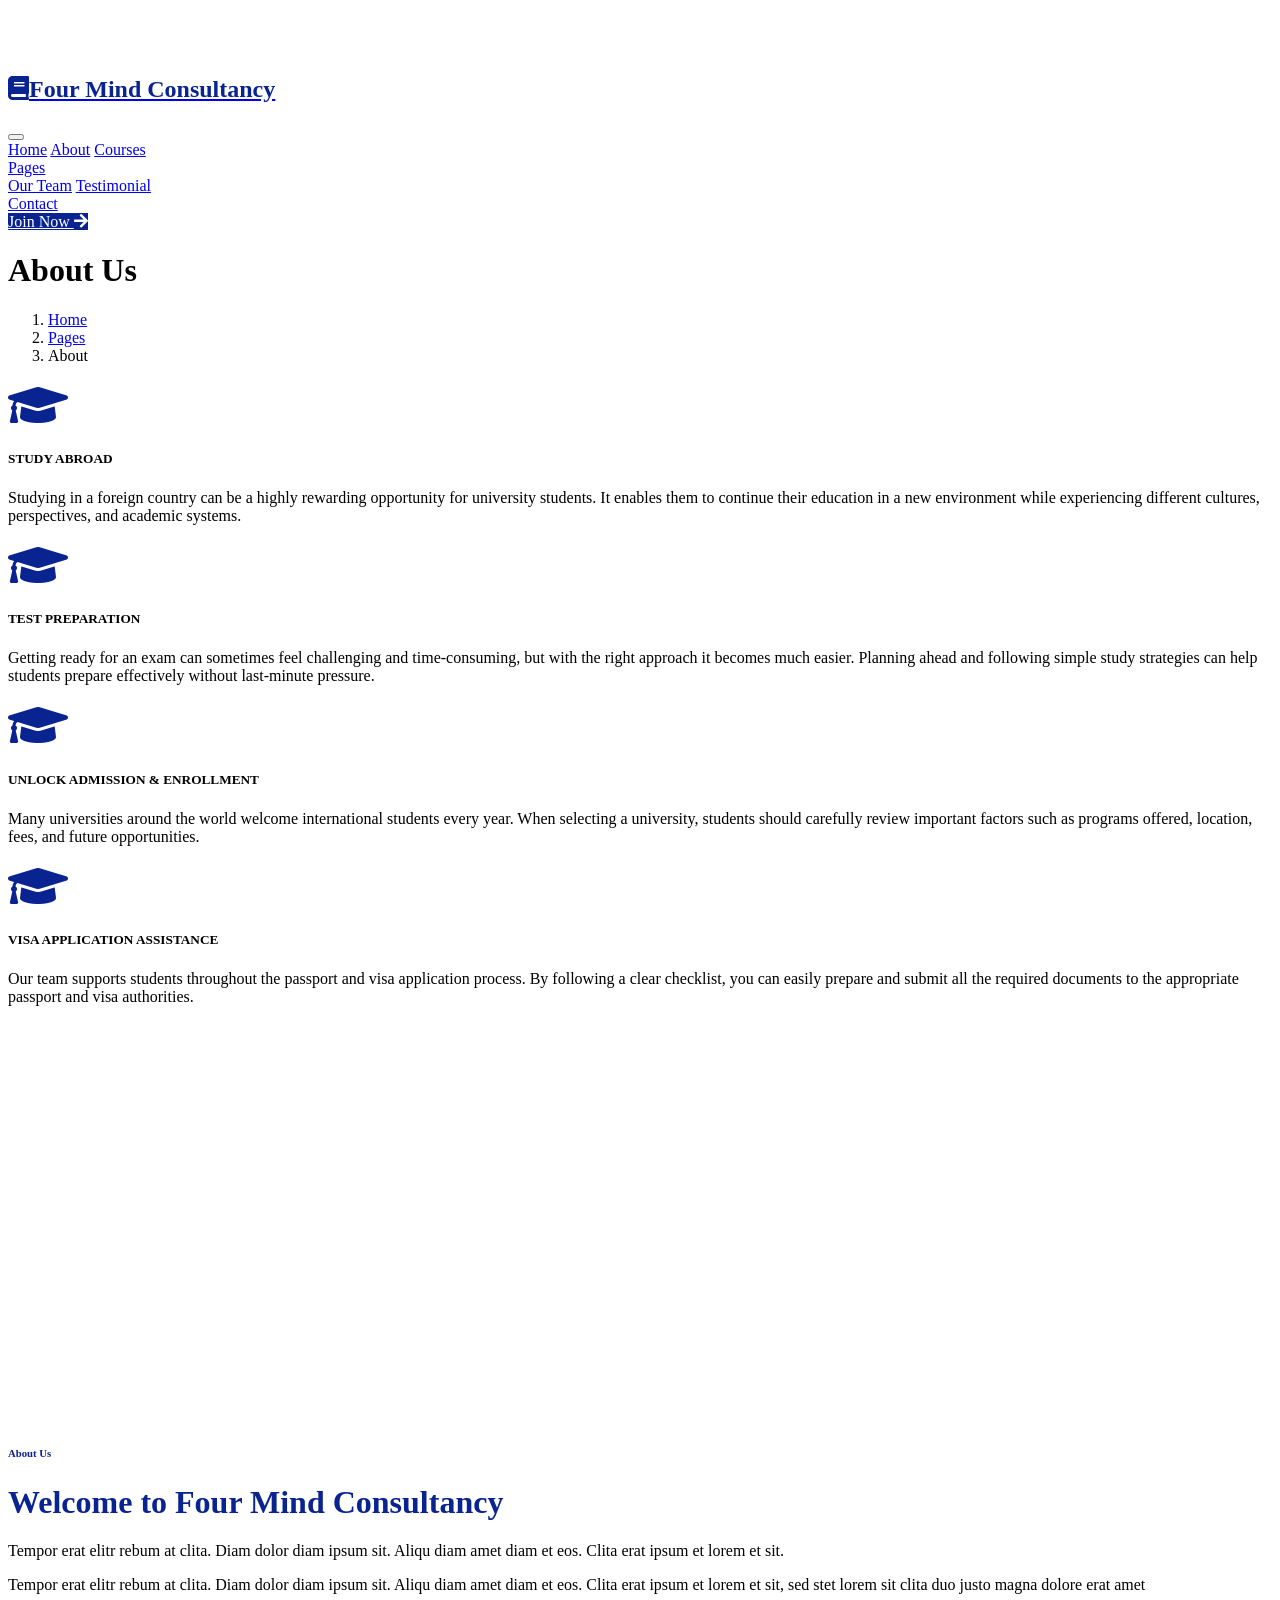
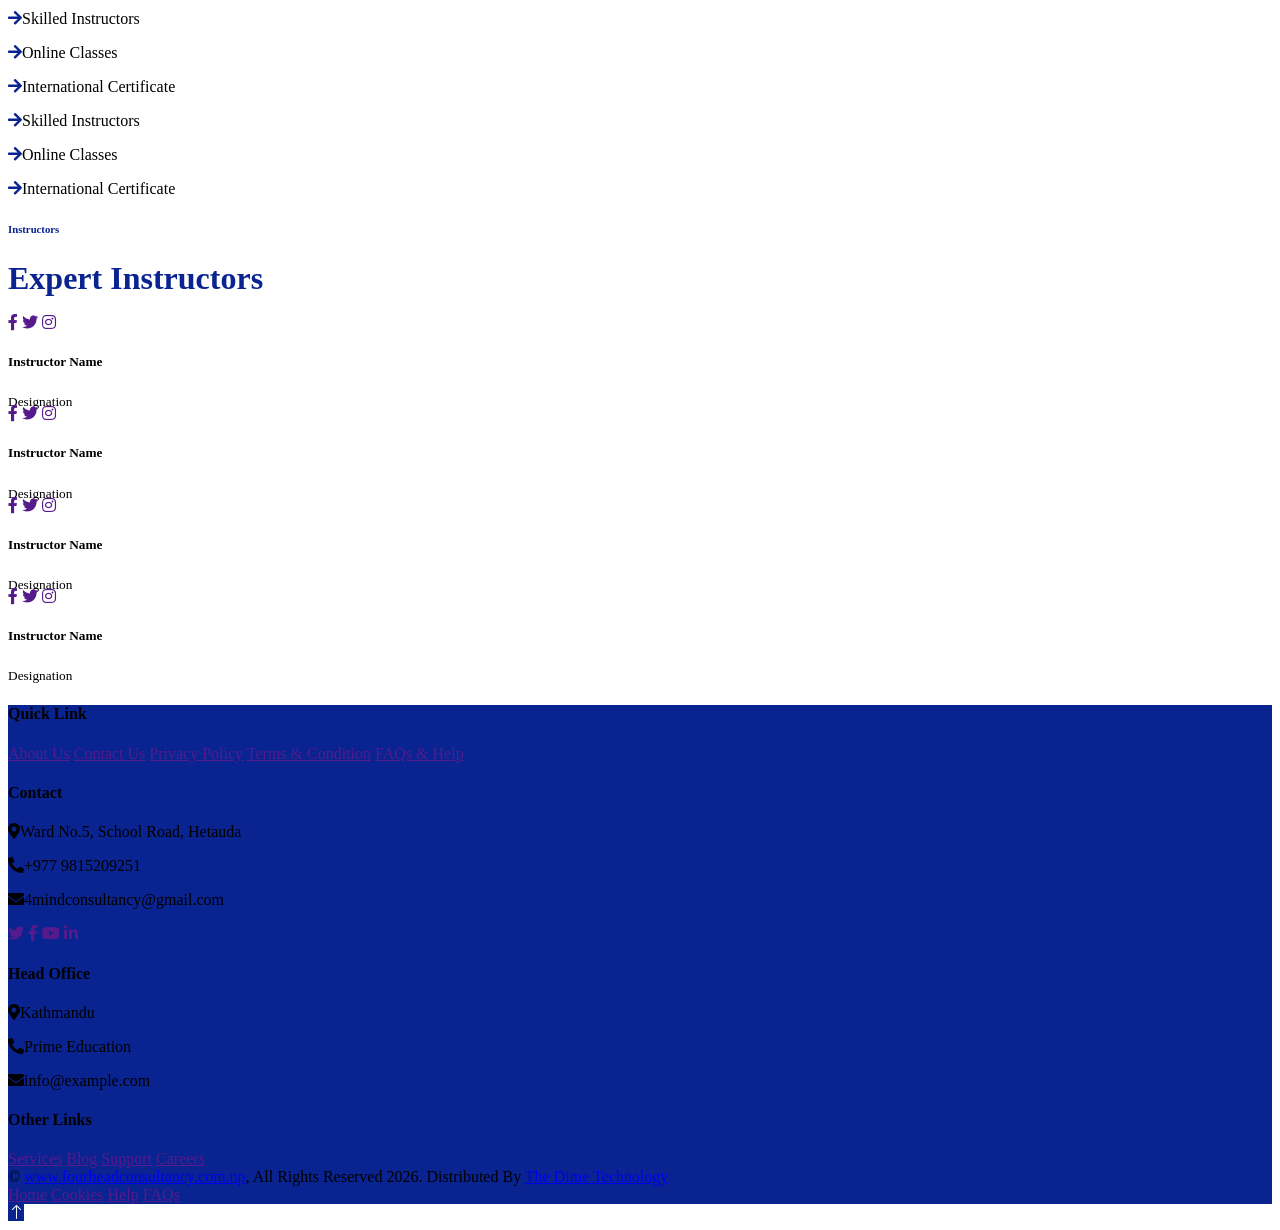
==== about.html @ 0356d461 "Add files via upload" ====
<!DOCTYPE html>
<html lang="en">

<head>
    <meta charset="utf-8">
    <title>Four Mind Consultancy</title>
    <meta content="width=device-width, initial-scale=1.0" name="viewport">
    <meta content="" name="keywords">
    <meta content="" name="description">

    <!-- Favicon -->
    <link href="img/favicon.ico" rel="icon">

    <!-- Google Web Fonts -->
    <link rel="preconnect" href="https://fonts.googleapis.com">
    <link rel="preconnect" href="https://fonts.gstatic.com" crossorigin>
    <link href="https://fonts.googleapis.com/css2?family=Heebo:wght@400;500;600&family=Nunito:wght@600;700;800&display=swap" rel="stylesheet">

    <!-- Icon Font Stylesheet -->
    <link href="https://cdnjs.cloudflare.com/ajax/libs/font-awesome/5.10.0/css/all.min.css" rel="stylesheet">
    <link href="https://cdn.jsdelivr.net/npm/bootstrap-icons@1.4.1/font/bootstrap-icons.css" rel="stylesheet">

    <!-- Libraries Stylesheet -->
    <link href="lib/animate/animate.min.css" rel="stylesheet">
    <link href="lib/owlcarousel/assets/owl.carousel.min.css" rel="stylesheet">

    <!-- Customized Bootstrap Stylesheet -->
    <link href="css/bootstrap.min.css" rel="stylesheet">

    <!-- Template Stylesheet -->
    <link href="css/style.css" rel="stylesheet">
</head>

<body>
    <!-- Spinner Start -->
    <div id="spinner" class="show bg-white position-fixed translate-middle w-100 vh-100 top-50 start-50 d-flex align-items-center justify-content-center">
        <div class="spinner-border text-primary" style="width: 3rem; height: 3rem;" role="status">
            <span class="sr-only">Loading...</span>
        </div>
    </div>
    <!-- Spinner End -->


<!-- Navbar Start -->
    <nav class="navbar navbar-expand-lg bg-white navbar-light shadow sticky-top p-0">
        <a href="index.html" class="navbar-brand d-flex align-items-center px-4 px-lg-5">
            <h2 class="m-0" style="color:#092391;"><i class="fa fa-book me-3"></i>Four Mind Consultancy</h2>
        </a>
        <button type="button" class="navbar-toggler me-4" data-bs-toggle="collapse" data-bs-target="#navbarCollapse">
            <span class="navbar-toggler-icon"></span>
        </button>
        <div class="collapse navbar-collapse" id="navbarCollapse">
            <div class="navbar-nav ms-auto p-4 p-lg-0">
                <a href="index.html" class="nav-item nav-link active">Home</a>
                <a href="about.html" class="nav-item nav-link">About</a>
                <a href="courses.html" class="nav-item nav-link">Courses</a>
                <div class="nav-item dropdown">
                    <a href="#" class="nav-link dropdown-toggle" data-bs-toggle="dropdown">Pages</a>
                    <div class="dropdown-menu fade-down m-0">
                        <a href="team.html" class="dropdown-item">Our Team</a>
                        <a href="testimonial.html" class="dropdown-item">Testimonial</a>
                    </div>
                </div>
                <a href="contact.html" class="nav-item nav-link">Contact</a>
            </div>
            <a href="" class="btn py-4 px-lg-5 d-none d-lg-block" style="background-color:#092391; color:#fff;">Join Now <i class="fa fa-arrow-right ms-3"></i></a>
        </div>
    </nav>
    <!-- Navbar End -->


    <!-- Header Start -->
    <div class="container-fluid bg-primary py-5 mb-5 page-header">
        <div class="container py-5">
            <div class="row justify-content-center">
                <div class="col-lg-10 text-center">
                    <h1 class="display-3 text-white animated slideInDown">About Us</h1>
                    <nav aria-label="breadcrumb">
                        <ol class="breadcrumb justify-content-center">
                            <li class="breadcrumb-item"><a class="text-white" href="#">Home</a></li>
                            <li class="breadcrumb-item"><a class="text-white" href="#">Pages</a></li>
                            <li class="breadcrumb-item text-white active" aria-current="page">About</li>
                        </ol>
                    </nav>
                </div>
            </div>
        </div>
    </div>
    <!-- Header End -->


    <!-- Service Start -->
    <div class="container-xxl py-5">
        <div class="container">
            <div class="row g-4">
                <div class="col-lg-3 col-sm-6 wow fadeInUp" data-wow-delay="0.1s">
                    <div class="service-item text-center pt-3">
                        <div class="p-4">
                            <i class="fa fa-3x fa-graduation-cap mb-4" style="color:#092391;"></i>
                            <h5 class="mb-3">STUDY ABROAD</h5>
                            <p>Studying in a foreign country can be a highly rewarding opportunity for university students. It enables them to continue their education in a new environment while experiencing different cultures, perspectives, and academic systems.</p>
                        </div>
                    </div>
                </div>
                <div class="col-lg-3 col-sm-6 wow fadeInUp" data-wow-delay="0.3s">
                    <div class="service-item text-center pt-3">
                        <div class="p-4">
                            <i class="fa fa-3x fa-graduation-cap mb-4" style="color:#092391;"></i>
                            <h5 class="mb-3">TEST PREPARATION</h5>
                            <p>Getting ready for an exam can sometimes feel challenging and time-consuming, but with the right approach it becomes much easier. Planning ahead and following simple study strategies can help students prepare effectively without last-minute pressure.</p>
                        </div>
                    </div>
                </div>
                <div class="col-lg-3 col-sm-6 wow fadeInUp" data-wow-delay="0.5s">
                    <div class="service-item text-center pt-3">
                        <div class="p-4">
                            <i class="fa fa-3x fa-graduation-cap mb-4" style="color:#092391;"></i>
                            <h5 class="mb-3">UNLOCK ADMISSION & ENROLLMENT</h5>
                            <p>Many universities around the world welcome international students every year. When selecting a university, students should carefully review important factors such as programs offered, location, fees, and future opportunities.</p>
                        </div>
                    </div>
                </div>
                <div class="col-lg-3 col-sm-6 wow fadeInUp" data-wow-delay="0.7s">
                    <div class="service-item text-center pt-3">
                        <div class="p-4">
                            <i class="fa fa-3x fa-graduation-cap mb-4" style="color:#092391;"></i>
                            <h5 class="mb-3">VISA APPLICATION ASSISTANCE</h5>
                            <p>Our team supports students throughout the passport and visa application process. By following a clear checklist, you can easily prepare and submit all the required documents to the appropriate passport and visa authorities.</p>
                        </div>
                    </div>
                </div>
            </div>
        </div>
    </div>
    <!-- Service End -->


    <!-- About Start -->
    <div class="container-xxl py-5">
        <div class="container">
            <div class="row g-5">
                <div class="col-lg-6 wow fadeInUp" data-wow-delay="0.1s" style="min-height: 400px;">
                    <div class="position-relative h-100">
                        <img class="img-fluid position-absolute w-100 h-100" src="img/about.jpg" alt="" style="object-fit: cover;">
                    </div>
                </div>
                <div class="col-lg-6 wow fadeInUp" data-wow-delay="0.3s">
                    <h6 class="section-title bg-white text-start pe-3" style="color:#092391;">About Us</h6>
                    <h1 class="mb-4" style="color:#092391;">Welcome to Four Mind Consultancy</h1>
                    <p class="mb-4">Tempor erat elitr rebum at clita. Diam dolor diam ipsum sit. Aliqu diam amet diam et eos. Clita erat ipsum et lorem et sit.</p>
                    <p class="mb-4">Tempor erat elitr rebum at clita. Diam dolor diam ipsum sit. Aliqu diam amet diam et eos. Clita erat ipsum et lorem et sit, sed stet lorem sit clita duo justo magna dolore erat amet</p>
                    <div class="row gy-2 gx-4 mb-4">
                        <div class="col-sm-6">
                            <p class="mb-0"><i class="fa fa-arrow-right me-2" style="color:#092391;"></i>Skilled Instructors</p>
                        </div>
                        <div class="col-sm-6">
                            <p class="mb-0"><i class="fa fa-arrow-right me-2" style="color:#092391;"></i>Online Classes</p>
                        </div>
                        <div class="col-sm-6">
                            <p class="mb-0"><i class="fa fa-arrow-right me-2" style="color:#092391;"></i>International Certificate</p>
                        </div>
                        <div class="col-sm-6">
                            <p class="mb-0"><i class="fa fa-arrow-right me-2" style="color:#092391;"></i>Skilled Instructors</p>
                        </div>
                        <div class="col-sm-6">
                            <p class="mb-0"><i class="fa fa-arrow-right me-2" style="color:#092391;"></i>Online Classes</p>
                        </div>
                        <div class="col-sm-6">
                            <p class="mb-0"><i class="fa fa-arrow-right me-2" style="color:#092391;"></i>International Certificate</p>
                        </div>
                    </div>
                </div>
            </div>
        </div>
    </div>
    <!-- About End -->


    <!-- Team Start -->
    <div class="container-xxl py-5">
        <div class="container">
            <div class="text-center wow fadeInUp" data-wow-delay="0.1s">
                <h6 class="section-title bg-white text-center px-3" style="color:#092391;">Instructors</h6>
                <h1 class="mb-5" style="color:#092391;">Expert Instructors</h1>
            </div>
            <div class="row g-4">
                <div class="col-lg-3 col-md-6 wow fadeInUp" data-wow-delay="0.1s">
                    <div class="team-item bg-light">
                        <div class="overflow-hidden">
                            <img class="img-fluid" src="img/team-1.jpg" alt="">
                        </div>
                        <div class="position-relative d-flex justify-content-center" style="margin-top: -23px;">
                            <div class="bg-light d-flex justify-content-center pt-2 px-1">
                                <a class="btn btn-sm-square btn-primary mx-1" href=""><i class="fab fa-facebook-f"></i></a>
                                <a class="btn btn-sm-square btn-primary mx-1" href=""><i class="fab fa-twitter"></i></a>
                                <a class="btn btn-sm-square btn-primary mx-1" href=""><i class="fab fa-instagram"></i></a>
                            </div>
                        </div>
                        <div class="text-center p-4">
                            <h5 class="mb-0">Instructor Name</h5>
                            <small>Designation</small>
                        </div>
                    </div>
                </div>
                <div class="col-lg-3 col-md-6 wow fadeInUp" data-wow-delay="0.3s">
                    <div class="team-item bg-light">
                        <div class="overflow-hidden">
                            <img class="img-fluid" src="img/team-2.jpg" alt="">
                        </div>
                        <div class="position-relative d-flex justify-content-center" style="margin-top: -23px;">
                            <div class="bg-light d-flex justify-content-center pt-2 px-1">
                                <a class="btn btn-sm-square btn-primary mx-1" href=""><i class="fab fa-facebook-f"></i></a>
                                <a class="btn btn-sm-square btn-primary mx-1" href=""><i class="fab fa-twitter"></i></a>
                                <a class="btn btn-sm-square btn-primary mx-1" href=""><i class="fab fa-instagram"></i></a>
                            </div>
                        </div>
                        <div class="text-center p-4">
                            <h5 class="mb-0">Instructor Name</h5>
                            <small>Designation</small>
                        </div>
                    </div>
                </div>
                <div class="col-lg-3 col-md-6 wow fadeInUp" data-wow-delay="0.5s">
                    <div class="team-item bg-light">
                        <div class="overflow-hidden">
                            <img class="img-fluid" src="img/team-3.jpg" alt="">
                        </div>
                        <div class="position-relative d-flex justify-content-center" style="margin-top: -23px;">
                            <div class="bg-light d-flex justify-content-center pt-2 px-1">
                                <a class="btn btn-sm-square btn-primary mx-1" href=""><i class="fab fa-facebook-f"></i></a>
                                <a class="btn btn-sm-square btn-primary mx-1" href=""><i class="fab fa-twitter"></i></a>
                                <a class="btn btn-sm-square btn-primary mx-1" href=""><i class="fab fa-instagram"></i></a>
                            </div>
                        </div>
                        <div class="text-center p-4">
                            <h5 class="mb-0">Instructor Name</h5>
                            <small>Designation</small>
                        </div>
                    </div>
                </div>
                <div class="col-lg-3 col-md-6 wow fadeInUp" data-wow-delay="0.7s">
                    <div class="team-item bg-light">
                        <div class="overflow-hidden">
                            <img class="img-fluid" src="img/team-4.jpg" alt="">
                        </div>
                        <div class="position-relative d-flex justify-content-center" style="margin-top: -23px;">
                            <div class="bg-light d-flex justify-content-center pt-2 px-1">
                                <a class="btn btn-sm-square btn-primary mx-1" href=""><i class="fab fa-facebook-f"></i></a>
                                <a class="btn btn-sm-square btn-primary mx-1" href=""><i class="fab fa-twitter"></i></a>
                                <a class="btn btn-sm-square btn-primary mx-1" href=""><i class="fab fa-instagram"></i></a>
                            </div>
                        </div>
                        <div class="text-center p-4">
                            <h5 class="mb-0">Instructor Name</h5>
                            <small>Designation</small>
                        </div>
                    </div>
                </div>
            </div>
        </div>
    </div>
    <!-- Team End -->
        

    <!-- Footer Start -->
<div class="container-fluid text-light footer pt-5 mt-5 wow fadeIn" style="background-color:#092391;" data-wow-delay="0.1s">
    <div class="container py-5">
        <div class="row g-5">
            <!-- Quick Links -->
            <div class="col-lg-3 col-md-6">
                <h4 class="text-white mb-3">Quick Link</h4>
                <a class="btn btn-link" href="">About Us</a>
                <a class="btn btn-link" href="">Contact Us</a>
                <a class="btn btn-link" href="">Privacy Policy</a>
                <a class="btn btn-link" href="">Terms & Condition</a>
                <a class="btn btn-link" href="">FAQs & Help</a>
            </div>

            <!-- Contact Info -->
            <div class="col-lg-3 col-md-6">
                <h4 class="text-white mb-3">Contact</h4>
                <p class="mb-2"><i class="fa fa-map-marker-alt me-3"></i>Ward No.5, School Road, Hetauda</p>
                <p class="mb-2"><i class="fa fa-phone-alt me-3"></i>+977 9815209251</p>
                <p class="mb-2"><i class="fa fa-envelope me-3"></i>4mindconsultancy@gmail.com</p>

                <!-- Social Links -->
                <div class="d-flex pt-2">
                    <a class="btn btn-outline-light btn-social me-2" href=""><i class="fab fa-twitter"></i></a>
                    <a class="btn btn-outline-light btn-social me-2" href=""><i class="fab fa-facebook-f"></i></a>
                    <a class="btn btn-outline-light btn-social me-2" href=""><i class="fab fa-youtube"></i></a>
                    <a class="btn btn-outline-light btn-social" href=""><i class="fab fa-linkedin-in"></i></a>
                </div>
            </div>

            <!-- Optional: Add another column here if needed -->
            <div class="col-lg-3 col-md-6">
                <h4 class="text-white mb-3">Head Office</h4>
                <p class="mb-2"><i class="fa fa-map-marker-alt me-3"></i>Kathmandu</p>
                <p class="mb-2"><i class="fa fa-phone-alt me-3"></i>Prime Education</p>
                <p class="mb-2"><i class="fa fa-envelope me-3"></i>info@example.com</p>
            </div>

            <!-- Optional: Another column -->
            <div class="col-lg-3 col-md-6">
                <h4 class="text-white mb-3">Other Links</h4>
                <a class="btn btn-link" href="">Services</a>
                <a class="btn btn-link" href="">Blog</a>
                <a class="btn btn-link" href="">Support</a>
                <a class="btn btn-link" href="">Careers</a>
            </div>
        </div>
    </div>

    <!-- Footer Bottom -->
    <div class="container">
        <div class="copyright py-3">
            <div class="row">
                <div class="col-md-6 text-center text-md-start mb-3 mb-md-0">
                    &copy; <a class="border-bottom" href="#">www.fourheadconsultancy.com.np</a>, All Rights Reserved 2026.
                    Distributed By <a class="border-bottom" href="https://thedimetechnology.com.np">The Dime Technology</a>
                </div>
                <div class="col-md-6 text-center text-md-end">
                    <div class="footer-menu">
                        <a href="">Home</a>
                        <a href="">Cookies</a>
                        <a href="">Help</a>
                        <a href="">FAQs</a>
                    </div>
                </div>
            </div>
        </div>
    </div>
</div>
<!-- Footer End -->


    <!-- Back to Top -->
    <a href="#" class="btn btn-lg btn-lg-square back-to-top" style="background-color:#092391; color:#fff;"><i class="bi bi-arrow-up"></i></a>


    <!-- JavaScript Libraries -->
    <script src="https://code.jquery.com/jquery-3.4.1.min.js"></script>
    <script src="https://cdn.jsdelivr.net/npm/bootstrap@5.0.0/dist/js/bootstrap.bundle.min.js"></script>
    <script src="lib/wow/wow.min.js"></script>
    <script src="lib/easing/easing.min.js"></script>
    <script src="lib/waypoints/waypoints.min.js"></script>
    <script src="lib/owlcarousel/owl.carousel.min.js"></script>

    <!-- Template Javascript -->
    <script src="js/main.js"></script>
</body>

</html>
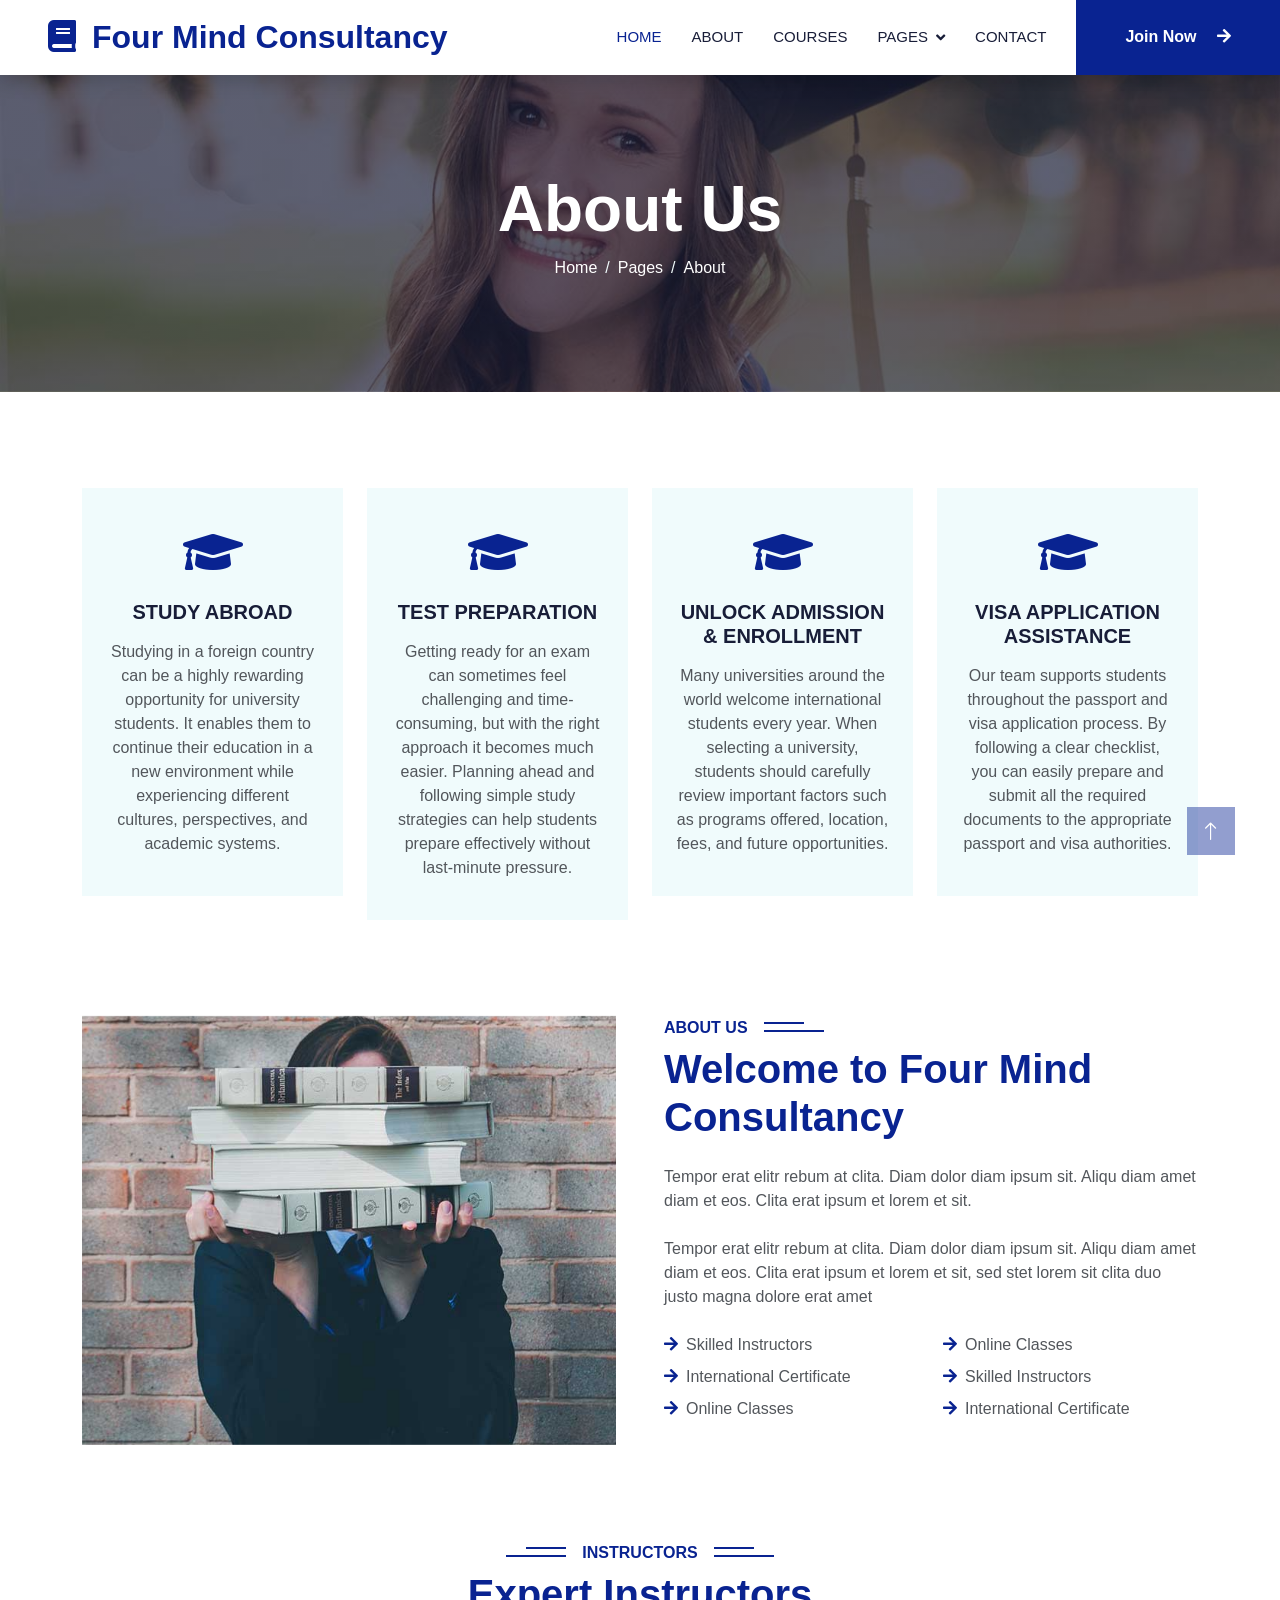
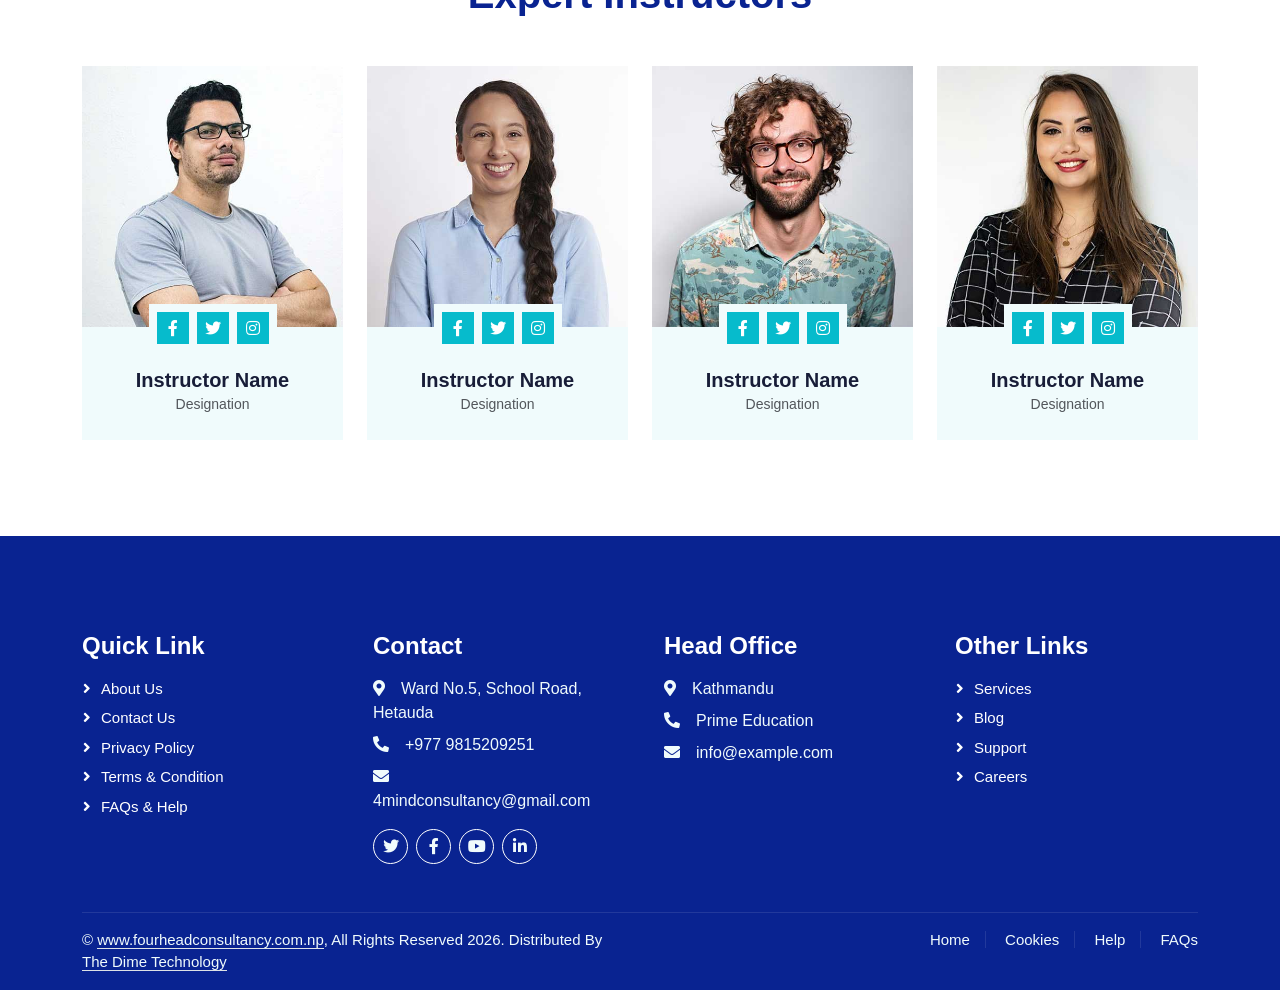
==== commit e673e128: "Add files via upload" ====
--- a/about.html
+++ b/about.html
@@ -63,7 +63,7 @@
                 </div>
                 <a href="contact.html" class="nav-item nav-link">Contact</a>
             </div>
-            <a href="" class="btn py-4 px-lg-5 d-none d-lg-block" style="background-color:#092391; color:#fff;">Join Now <i class="fa fa-arrow-right ms-3"></i></a>
+            <a href="https://wa.me/9779815209251?text=Hello%20Four%20Mind%20Consultancy!" class="btn py-4 px-lg-5 d-none d-lg-block" style="background-color:#092391; color:#fff;" target="_blank">Join Now <i class="fa fa-arrow-right ms-3"></i></a>
         </div>
     </nav>
     <!-- Navbar End -->
--- a/css/style.css
+++ b/css/style.css
@@ -0,0 +1,434 @@
+/********** Template CSS **********/
+:root {
+    --primary: #092391;
+    --light: #F0FBFC;
+    --dark: #181d38;
+}
+
+.fw-medium {
+    font-weight: 600 !important;
+}
+
+.fw-semi-bold {
+    font-weight: 700 !important;
+}
+
+.back-to-top {
+    position: fixed;
+    display: none;
+    right: 45px;
+    bottom: 45px;
+    z-index: 99;
+}
+
+
+/*** Spinner ***/
+#spinner {
+    opacity: 0;
+    visibility: hidden;
+    transition: opacity .5s ease-out, visibility 0s linear .5s;
+    z-index: 99999;
+}
+
+#spinner.show {
+    transition: opacity .5s ease-out, visibility 0s linear 0s;
+    visibility: visible;
+    opacity: 1;
+}
+
+
+/*** Button ***/
+.btn {
+    font-family: 'Nunito', sans-serif;
+    font-weight: 600;
+    transition: .5s;
+}
+
+.btn.btn-primary,
+.btn.btn-secondary {
+    color: #FFFFFF;
+}
+
+.btn-square {
+    width: 38px;
+    height: 38px;
+}
+
+.btn-sm-square {
+    width: 32px;
+    height: 32px;
+}
+
+.btn-lg-square {
+    width: 48px;
+    height: 48px;
+}
+
+.btn-square,
+.btn-sm-square,
+.btn-lg-square {
+    padding: 0;
+    display: flex;
+    align-items: center;
+    justify-content: center;
+    font-weight: normal;
+    border-radius: 0px;
+}
+
+
+/*** Navbar ***/
+.navbar .dropdown-toggle::after {
+    border: none;
+    content: "\f107";
+    font-family: "Font Awesome 5 Free";
+    font-weight: 900;
+    vertical-align: middle;
+    margin-left: 8px;
+}
+
+.navbar-light .navbar-nav .nav-link {
+    margin-right: 30px;
+    padding: 25px 0;
+    color: #FFFFFF;
+    font-size: 15px;
+    text-transform: uppercase;
+    outline: none;
+}
+
+.navbar-light .navbar-nav .nav-link:hover,
+.navbar-light .navbar-nav .nav-link.active {
+    color: var(--primary);
+}
+
+@media (max-width: 991.98px) {
+    .navbar-light .navbar-nav .nav-link  {
+        margin-right: 0;
+        padding: 10px 0;
+    }
+
+    .navbar-light .navbar-nav {
+        border-top: 1px solid #EEEEEE;
+    }
+}
+
+.navbar-light .navbar-brand,
+.navbar-light a.btn {
+    height: 75px;
+}
+
+.navbar-light .navbar-nav .nav-link {
+    color: var(--dark);
+    font-weight: 500;
+}
+
+.navbar-light.sticky-top {
+    top: -100px;
+    transition: .5s;
+}
+
+@media (min-width: 992px) {
+    .navbar .nav-item .dropdown-menu {
+        display: block;
+        margin-top: 0;
+        opacity: 0;
+        visibility: hidden;
+        transition: .5s;
+    }
+
+    .navbar .dropdown-menu.fade-down {
+        top: 100%;
+        transform: rotateX(-75deg);
+        transform-origin: 0% 0%;
+    }
+
+    .navbar .nav-item:hover .dropdown-menu {
+        top: 100%;
+        transform: rotateX(0deg);
+        visibility: visible;
+        transition: .5s;
+        opacity: 1;
+    }
+}
+
+
+/*** Header carousel ***/
+@media (max-width: 768px) {
+    .header-carousel .owl-carousel-item {
+        position: relative;
+        min-height: 500px;
+    }
+    
+    .header-carousel .owl-carousel-item img {
+        position: absolute;
+        width: 100%;
+        height: 100%;
+        object-fit: cover;
+    }
+}
+
+.header-carousel .owl-nav {
+    position: absolute;
+    top: 50%;
+    right: 8%;
+    transform: translateY(-50%);
+    display: flex;
+    flex-direction: column;
+}
+
+.header-carousel .owl-nav .owl-prev,
+.header-carousel .owl-nav .owl-next {
+    margin: 7px 0;
+    width: 45px;
+    height: 45px;
+    display: flex;
+    align-items: center;
+    justify-content: center;
+    color: #FFFFFF;
+    background: transparent;
+    border: 1px solid #FFFFFF;
+    font-size: 22px;
+    transition: .5s;
+}
+
+.header-carousel .owl-nav .owl-prev:hover,
+.header-carousel .owl-nav .owl-next:hover {
+    background: var(--primary);
+    border-color: var(--primary);
+}
+
+.page-header {
+    background: linear-gradient(rgba(24, 29, 56, .7), rgba(24, 29, 56, .7)), url(../img/carousel-1.jpg);
+    background-position: center center;
+    background-repeat: no-repeat;
+    background-size: cover;
+}
+
+.page-header-inner {
+    background: rgba(15, 23, 43, .7);
+}
+
+.breadcrumb-item + .breadcrumb-item::before {
+    color: var(--light);
+}
+
+
+/*** Section Title ***/
+.section-title {
+    position: relative;
+    display: inline-block;
+    text-transform: uppercase;
+}
+
+.section-title::before {
+    position: absolute;
+    content: "";
+    width: calc(100% + 80px);
+    height: 2px;
+    top: 4px;
+    left: -40px;
+    background: var(--primary);
+    z-index: -1;
+}
+
+.section-title::after {
+    position: absolute;
+    content: "";
+    width: calc(100% + 120px);
+    height: 2px;
+    bottom: 5px;
+    left: -60px;
+    background: var(--primary);
+    z-index: -1;
+}
+
+.section-title.text-start::before {
+    width: calc(100% + 40px);
+    left: 0;
+}
+
+.section-title.text-start::after {
+    width: calc(100% + 60px);
+    left: 0;
+}
+
+
+/*** Service ***/
+.service-item {
+    background: var(--light);
+    transition: .5s;
+}
+
+.service-item:hover {
+    margin-top: -10px;
+    background: var(--primary);
+}
+
+.service-item * {
+    transition: .5s;
+}
+
+.service-item:hover * {
+    color: var(--light) !important;
+}
+
+
+/*** Categories & Courses ***/
+.category img,
+.course-item img {
+    transition: .5s;
+}
+
+.category a:hover img,
+.course-item:hover img {
+    transform: scale(1.1);
+}
+
+
+/*** Team ***/
+.team-item img {
+    transition: .5s;
+}
+
+.team-item:hover img {
+    transform: scale(1.1);
+}
+
+
+/*** Testimonial ***/
+.testimonial-carousel::before {
+    position: absolute;
+    content: "";
+    top: 0;
+    left: 0;
+    height: 100%;
+    width: 0;
+    background: linear-gradient(to right, rgba(255, 255, 255, 1) 0%, rgba(255, 255, 255, 0) 100%);
+    z-index: 1;
+}
+
+.testimonial-carousel::after {
+    position: absolute;
+    content: "";
+    top: 0;
+    right: 0;
+    height: 100%;
+    width: 0;
+    background: linear-gradient(to left, rgba(255, 255, 255, 1) 0%, rgba(255, 255, 255, 0) 100%);
+    z-index: 1;
+}
+
+@media (min-width: 768px) {
+    .testimonial-carousel::before,
+    .testimonial-carousel::after {
+        width: 200px;
+    }
+}
+
+@media (min-width: 992px) {
+    .testimonial-carousel::before,
+    .testimonial-carousel::after {
+        width: 300px;
+    }
+}
+
+.testimonial-carousel .owl-item .testimonial-text,
+.testimonial-carousel .owl-item.center .testimonial-text * {
+    transition: .5s;
+}
+
+.testimonial-carousel .owl-item.center .testimonial-text {
+    background: var(--primary) !important;
+}
+
+.testimonial-carousel .owl-item.center .testimonial-text * {
+    color: #FFFFFF !important;
+}
+
+.testimonial-carousel .owl-dots {
+    margin-top: 24px;
+    display: flex;
+    align-items: flex-end;
+    justify-content: center;
+}
+
+.testimonial-carousel .owl-dot {
+    position: relative;
+    display: inline-block;
+    margin: 0 5px;
+    width: 15px;
+    height: 15px;
+    border: 1px solid #CCCCCC;
+    transition: .5s;
+}
+
+.testimonial-carousel .owl-dot.active {
+    background: var(--primary);
+    border-color: var(--primary);
+}
+
+
+/*** Footer ***/
+.footer .btn.btn-social {
+    margin-right: 5px;
+    width: 35px;
+    height: 35px;
+    display: flex;
+    align-items: center;
+    justify-content: center;
+    color: var(--light);
+    font-weight: normal;
+    border: 1px solid #FFFFFF;
+    border-radius: 35px;
+    transition: .3s;
+}
+
+.footer .btn.btn-social:hover {
+    color: var(--primary);
+}
+
+.footer .btn.btn-link {
+    display: block;
+    margin-bottom: 5px;
+    padding: 0;
+    text-align: left;
+    color: #FFFFFF;
+    font-size: 15px;
+    font-weight: normal;
+    text-transform: capitalize;
+    transition: .3s;
+}
+
+.footer .btn.btn-link::before {
+    position: relative;
+    content: "\f105";
+    font-family: "Font Awesome 5 Free";
+    font-weight: 900;
+    margin-right: 10px;
+}
+
+.footer .btn.btn-link:hover {
+    letter-spacing: 1px;
+    box-shadow: none;
+}
+
+.footer .copyright {
+    padding: 25px 0;
+    font-size: 15px;
+    border-top: 1px solid rgba(256, 256, 256, .1);
+}
+
+.footer .copyright a {
+    color: var(--light);
+}
+
+.footer .footer-menu a {
+    margin-right: 15px;
+    padding-right: 15px;
+    border-right: 1px solid rgba(255, 255, 255, .1);
+}
+
+.footer .footer-menu a:last-child {
+    margin-right: 0;
+    padding-right: 0;
+    border-right: none;
+}
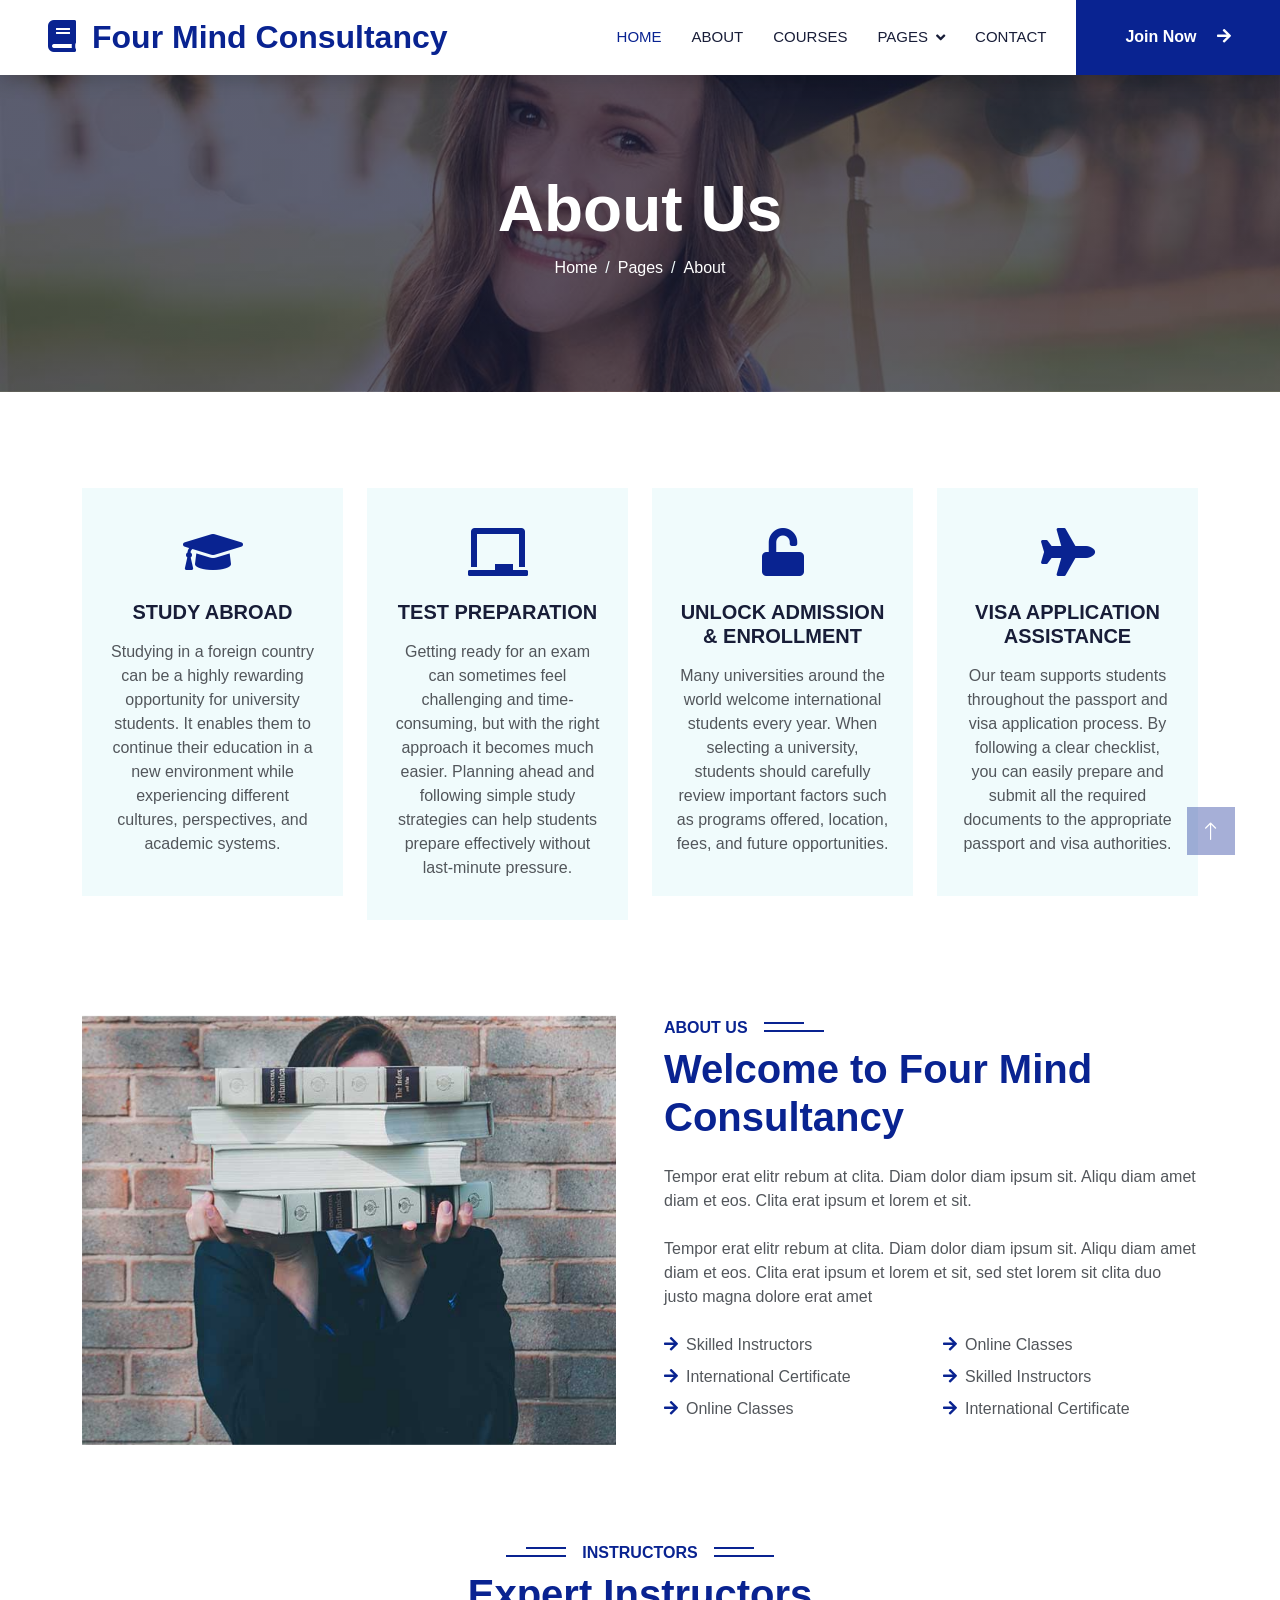
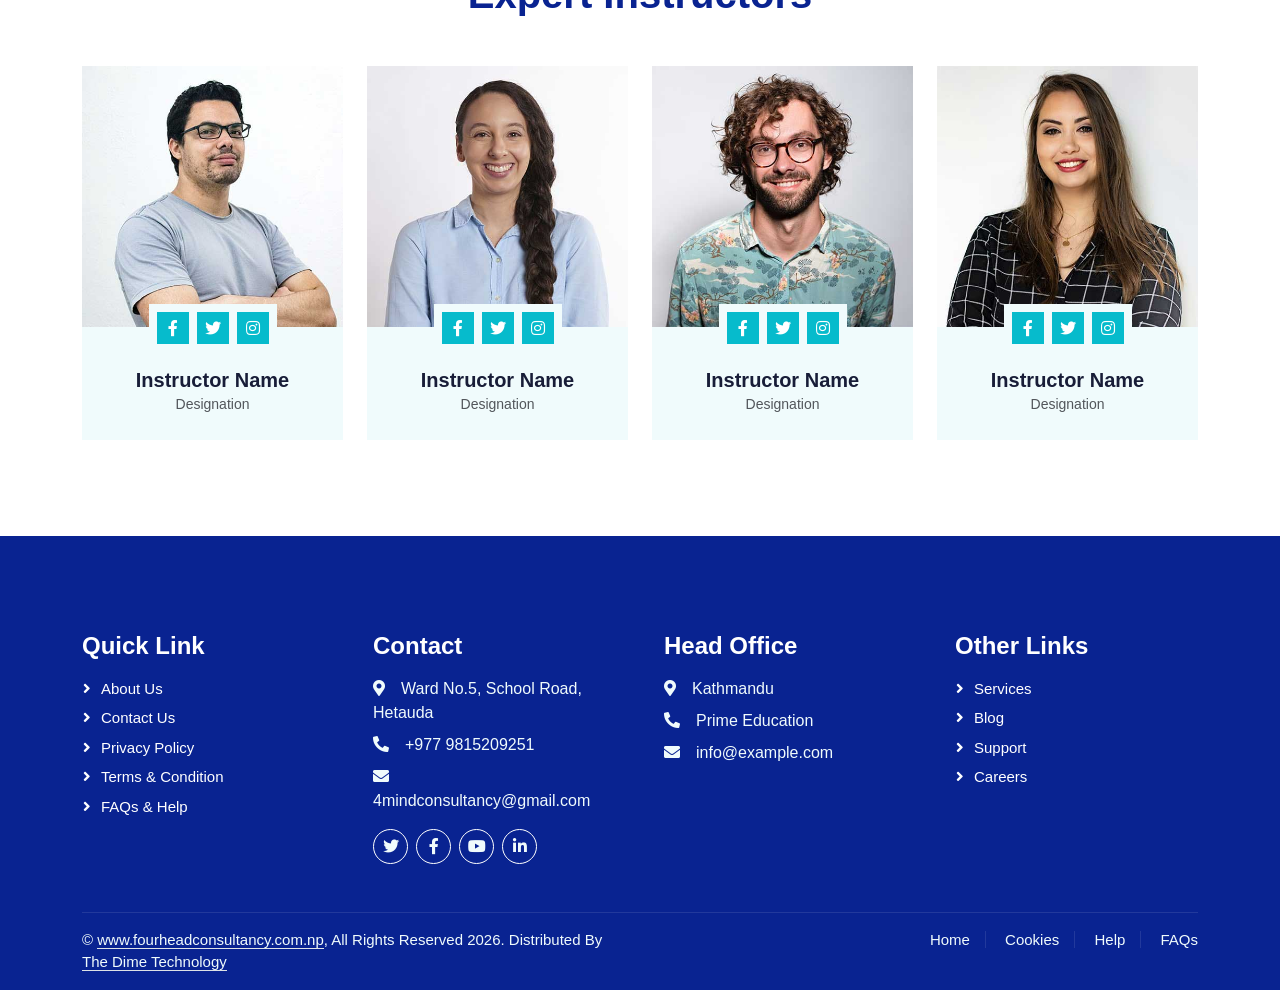
==== commit 34ce854b: "Add files via upload" ====
--- a/about.html
+++ b/about.html
@@ -105,7 +105,7 @@
                 <div class="col-lg-3 col-sm-6 wow fadeInUp" data-wow-delay="0.3s">
                     <div class="service-item text-center pt-3">
                         <div class="p-4">
-                            <i class="fa fa-3x fa-graduation-cap mb-4" style="color:#092391;"></i>
+                            <i class="fa fa-3x fa-chalkboard mb-4" style="color:#092391;"></i>
                             <h5 class="mb-3">TEST PREPARATION</h5>
                             <p>Getting ready for an exam can sometimes feel challenging and time-consuming, but with the right approach it becomes much easier. Planning ahead and following simple study strategies can help students prepare effectively without last-minute pressure.</p>
                         </div>
@@ -114,7 +114,7 @@
                 <div class="col-lg-3 col-sm-6 wow fadeInUp" data-wow-delay="0.5s">
                     <div class="service-item text-center pt-3">
                         <div class="p-4">
-                            <i class="fa fa-3x fa-graduation-cap mb-4" style="color:#092391;"></i>
+                            <i class="fa fa-3x fa-unlock mb-4" style="color:#092391;"></i>
                             <h5 class="mb-3">UNLOCK ADMISSION & ENROLLMENT</h5>
                             <p>Many universities around the world welcome international students every year. When selecting a university, students should carefully review important factors such as programs offered, location, fees, and future opportunities.</p>
                         </div>
@@ -123,7 +123,7 @@
                 <div class="col-lg-3 col-sm-6 wow fadeInUp" data-wow-delay="0.7s">
                     <div class="service-item text-center pt-3">
                         <div class="p-4">
-                            <i class="fa fa-3x fa-graduation-cap mb-4" style="color:#092391;"></i>
+                            <i class="fa fa-3x fa-plane mb-4" style="color:#092391;"></i>
                             <h5 class="mb-3">VISA APPLICATION ASSISTANCE</h5>
                             <p>Our team supports students throughout the passport and visa application process. By following a clear checklist, you can easily prepare and submit all the required documents to the appropriate passport and visa authorities.</p>
                         </div>
